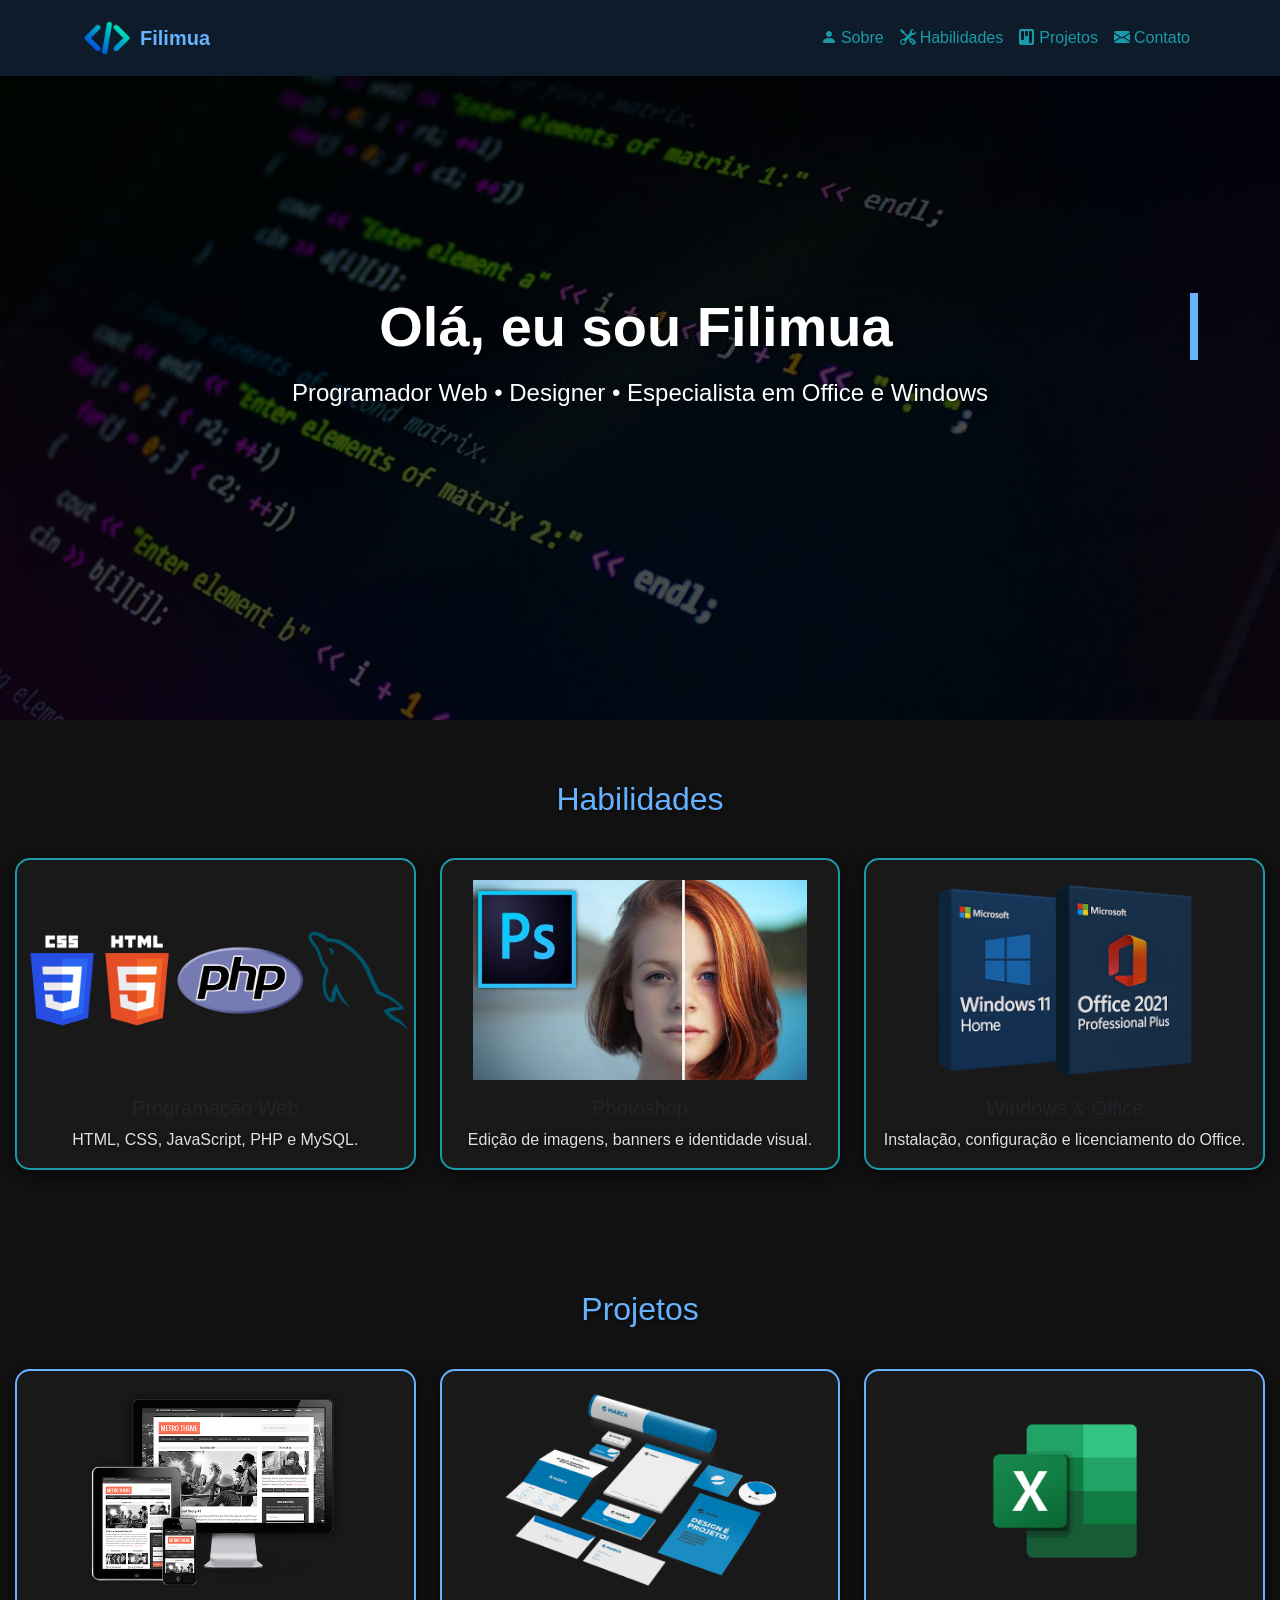
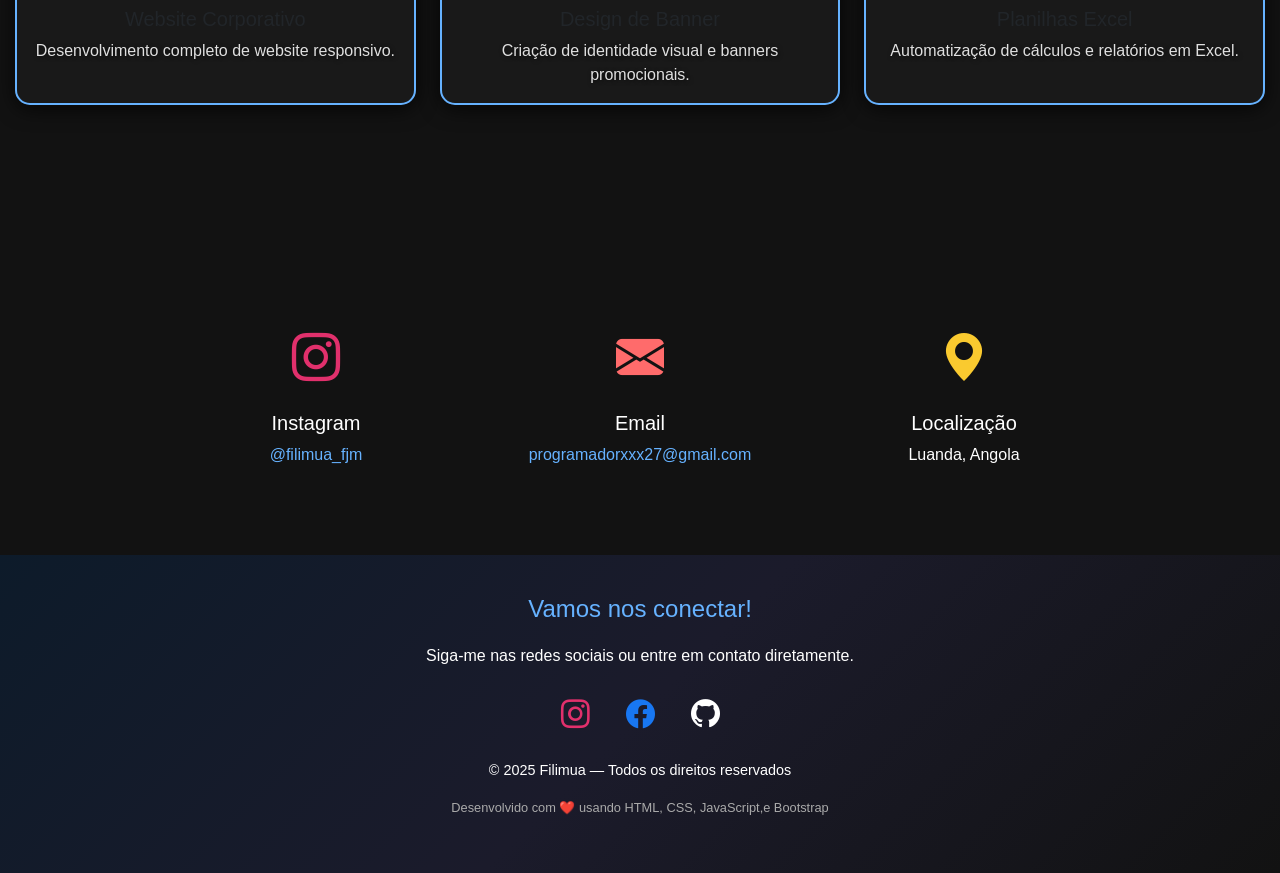
==== index.html @ 7dec506a "Meu portefólio Códigos" ====
<!DOCTYPE html>
<html lang="pt-BR">
<head>
    <link rel="icon" href="images/5338322.png">
  <meta charset="UTF-8">
  <meta name="viewport" content="width=device-width, initial-scale=1.0">
  <title>Portfólio — Filimua</title>
  <link rel="stylesheet" href="css/bootstrap.min.css">
  <link rel="stylesheet" href="css/bootstrap-icons.css">
  <style>
    /* ---------- BASE ---------- */
    body {
      font-family: 'Poppins', sans-serif;
      background-color: #121212;
      color: #fff;
      margin: 0;
      scroll-behavior: smooth;
    }
    a { text-decoration: none; color: #0d6efd; }
    a:hover { color: #66b2ff; }

    /* ---------- NAVBAR ---------- */
    .navbar { background-color: #0d1b2a !important; }
    .navbar .nav-link { color: #1b9aaa; font-weight: 500; transition: color 0.3s; }
    .navbar .nav-link:hover { color: #66b2ff; }
    .navbar-brand span { color: #66b2ff; font-weight: bold; }

    /* ---------- HERO ---------- */
    .hero-portfolio {
      min-height: 80vh;
      background: linear-gradient(rgba(0,0,0,0.7), rgba(0,0,0,0.7)), url('images/pexels-photo-1102797.jfif') center/cover no-repeat;
      display: flex; align-items: center; justify-content: center; text-align: center; color: #fff;
      position: relative;
    }
    .hero-portfolio h1 {
      font-size: 3.5rem;
      font-weight: 700;
      text-shadow: 2px 2px 8px rgba(0,0,0,0.7);
      overflow: hidden;
      white-space: nowrap;
      border-right: 0.15em solid #66b2ff;
      animation: typing 3s steps(30,end) 1, blink 0.75s step-end infinite;
    }
    .hero-portfolio p {
      font-size: 1.5rem; 
      margin-top: 15px; 
      text-shadow: 2px 2px 8px rgba(0,0,0,0.7);
      opacity: 0; animation: fadeIn 2s forwards 3s;
    }
    @keyframes typing { from { width: 0; } to { width: 100%; } }
    @keyframes blink { 50% { border-color: transparent; } }
    @keyframes fadeIn { to { opacity: 1; } }

    /* ---------- SECTIONS ---------- */
    section { padding: 60px 15px; }
    h2.section-title {
      text-align: center; margin-bottom: 40px;
      color: #66b2ff;
      text-shadow: 1px 1px 5px rgba(0,0,0,0.6);
      opacity: 0; transform: translateY(20px); transition: all 0.8s ease-in-out;
    }
    .fade-up { opacity: 1 !important; transform: translateY(0) !important; }

    /* ---------- CARDS ---------- */
    .card {
      border-radius: 15px;
      overflow: hidden;
      background-color: rgba(27,27,27,0.85);
      box-shadow: 0 4px 20px rgba(0,0,0,0.7);
      transition: transform 0.3s, box-shadow 0.3s, opacity 0.6s;
      opacity: 0;
      transform: translateY(30px);
      text-align: center;
    }
    .card:hover { transform: scale(1.05); box-shadow: 0 8px 25px rgba(0,0,0,0.7); }
    .card p { color: #e0e0e0; text-shadow: 1px 1px 4px rgba(0,0,0,0.6); }

    /* ---------- ÍCONES ---------- */
    .skill-icon { 
      font-size: 3rem; 
      color: #66b2ff; 
      text-shadow: 2px 2px 6px rgba(0,0,0,0.7);
      transition: transform 0.3s, color 0.3s; 
    }
    .skill-icon:hover { transform: rotate(15deg) scale(1.3); color: #ffcc00; }

    /* ---------- BOTÃO VOLTAR AO TOPO ---------- */
    #btnTop {
      position: fixed; bottom: 30px; right: 30px;
      background-color: #0d1b2a; color: #66b2ff;
      border: none; padding: 12px 16px; border-radius: 50%;
      font-size: 1.5rem; cursor: pointer; display: none;
      box-shadow: 0 4px 12px rgba(0,0,0,0.5);
      transition: background-color 0.3s, transform 0.3s; z-index: 999;
    }
    #btnTop:hover { background-color: #66b2ff; color: #0d1b2a; transform: scale(1.1); }

    /* ---------- FOOTER ---------- */
    footer { background-color: #0d1b2a; color: #66b2ff; text-align: center; padding: 40px 15px; }
    footer a { color: #1b9aaa; margin: 0 10px; font-size: 1.5rem; transition: color 0.3s; }
    footer a:hover { color: #66b2ff; }

    /* ---------- RESPONSIVO ---------- */
    @media (max-width:768px){
      .hero-portfolio h1{ font-size:2.5rem; }
      .hero-portfolio p{ font-size:1.2rem; }
      .skill-icon { font-size: 2.5rem; }
    }

      /* Hover efeito para imagens e cards */
  .skill-card:hover, .project-card:hover {
    transform: scale(1.05);
    box-shadow: 0 8px 25px rgba(0,0,0,0.7);
    border-color: #ffcc00; /* destaque ao passar o mouse */
  }

  .skill-card img:hover, .project-card img:hover {
    transform: scale(1.1);
  }

  .contact-item:hover {
  transform: translateY(-10px);
}
.contact-item i {
  display: block;
  margin: 0 auto;
}
  </style>
</head>
<body>

  <!-- NAVBAR -->
  <nav class="navbar navbar-expand-lg navbar-dark fixed-top shadow-sm">
    <div class="container">
      <a class="navbar-brand d-flex align-items-center" href="#">
        <img src="images/5338322.png" alt="logo" width="50" class="me-2">
        <span class="brand-name">Filimua</span>
      </a>
      <button class="navbar-toggler" type="button" data-bs-toggle="collapse" data-bs-target="#navMenu">
        <span class="navbar-toggler-icon"></span>
      </button>
      <div class="collapse navbar-collapse" id="navMenu">
        <ul class="navbar-nav ms-auto mb-2 mb-lg-0">
          <li class="nav-item"><a class="nav-link" href="sobre.html"><i class="bi bi-person-fill me-1"></i>Sobre</a></li>
          <li class="nav-item"><a class="nav-link" href="#habilidades"><i class="bi bi-tools me-1"></i>Habilidades</a></li>
          <li class="nav-item"><a class="nav-link" href="#projetos"><i class="bi bi-kanban-fill me-1"></i>Projetos</a></li>
          <li class="nav-item"><a class="nav-link" href="#contacto"><i class="bi bi-envelope-fill me-1"></i>Contato</a></li>
        </ul>
      </div>
    </div>
  </nav>

  <!-- HERO -->
  <header class="hero-portfolio">
    <div class="container">
      <h1>Olá, eu sou Filimua</h1>
      <p>Programador Web • Designer • Especialista em Office e Windows</p>
    </div>
  </header>

<!-- HABILIDADES -->
<section id="habilidades">
  <h2 class="section-title">Habilidades</h2>
  <div class="row g-4">
    <div class="col-md-4">
      <a href="#" class="text-decoration-none">
        <div class="card project-card h-100 text-center skill-card" style="border:2px solid #1b9aaa; transition: transform 0.3s, border-color 0.3s, box-shadow 0.3s;">
          <img src="images/html-css-php-mysql-logo-png-transparent-23.png" class="card-img-top mx-auto d-block" alt="Programação Web" style="height:200px; object-fit:contain; margin-top:20px; transition: transform 0.3s;">
          <div class="card-body">
            <h5 class="card-title">Programação Web</h5>
            <p class="card-text">HTML, CSS, JavaScript, PHP e MySQL.</p>
          </div>
        </div>
      </a>
    </div>
    <div class="col-md-4">
      <a href="#" class="text-decoration-none">
        <div class="card project-card h-100 text-center skill-card" style="border:2px solid #1b9aaa; transition: transform 0.3s, border-color 0.3s, box-shadow 0.3s;">
          <img src="images/FOTOSHOP.jpg" class="card-img-top mx-auto d-block" alt="Photoshop" style="height:200px; object-fit:contain; margin-top:20px; transition: transform 0.3s;">
          <div class="card-body">
            <h5 class="card-title">Photoshop</h5>
            <p class="card-text">Edição de imagens, banners e identidade visual.</p>
          </div>
        </div>
      </a>
    </div>
    <div class="col-md-4">
      <a href="#" class="text-decoration-none">
        <div class="card project-card h-100 text-center skill-card" style="border:2px solid #1b9aaa; transition: transform 0.3s, border-color 0.3s, box-shadow 0.3s;">
          <img src="images/11h2021.png" class="card-img-top mx-auto d-block" alt="Windows & Office" style="height:200px; object-fit:contain; margin-top:20px; transition: transform 0.3s;">
          <div class="card-body">
            <h5 class="card-title">Windows & Office</h5>
            <p class="card-text">Instalação, configuração e licenciamento do Office.</p>
          </div>
        </div>
      </a>
    </div>
  </div>
</section>

<!-- PROJETOS -->
<section id="projetos">
  <h2 class="section-title">Projetos</h2>
  <div class="row g-4">
    <div class="col-md-4">
      <a href="#" class="text-decoration-none">
        <div class="card project-card h-100 text-center project-card" style="border:2px solid #66b2ff; transition: transform 0.3s, border-color 0.3s, box-shadow 0.3s;">
          <img src="images/metro-theme-big.png" class="card-img-top mx-auto d-block" alt="Website Corporativo" style="height:200px; object-fit:contain; margin-top:20px; transition: transform 0.3s;">
          <div class="card-body">
            <h5 class="card-title">Website Corporativo</h5>
            <p class="card-text">Desenvolvimento completo de website responsivo.</p>
          </div>
        </div>
      </a>
    </div>
    <div class="col-md-4">
      <a href="#" class="text-decoration-none">
        <div class="card project-card h-100 text-center project-card" style="border:2px solid #66b2ff; transition: transform 0.3s, border-color 0.3s, box-shadow 0.3s;">
          <img src="images/0-4.png" class="card-img-top mx-auto d-block" alt="Design de Banner" style="height:200px; object-fit:contain; margin-top:20px; transition: transform 0.3s;">
          <div class="card-body">
            <h5 class="card-title">Design de Banner</h5>
            <p class="card-text">Criação de identidade visual e banners promocionais.</p>
          </div>
        </div>
      </a>
    </div>
    <div class="col-md-4">
      <a href="#" class="text-decoration-none">
        <div class="card project-card h-100 text-center project-card" style="border:2px solid #66b2ff; transition: transform 0.3s, border-color 0.3s, box-shadow 0.3s;">
          <img src="images/Microsoft_Excel-Logo.wine.png" class="card-img-top mx-auto d-block" alt="Planilhas Excel" style="height:200px; object-fit:contain; margin-top:20px; transition: transform 0.3s;">
          <div class="card-body">
            <h5 class="card-title">Planilhas Excel</h5>
            <p class="card-text">Automatização de cálculos e relatórios em Excel.</p>
          </div>
        </div>
      </a>
    </div>
  </div>
</section>


<!-- CONTATO -->
<section id="contacto" class="py-5" style="background-color:#121212;">
  <div class="container text-center">
    <h2 class="section-title mb-5" style="color:#66b2ff;">Contatos</h2>
    
    <div class="d-flex justify-content-center flex-wrap gap-4">

      <div class="contact-item p-4" style="flex:1 1 250px; max-width:300px; transition: transform 0.3s;">
        <i class="bi bi-instagram" style="color:#e1306c; font-size:3rem; transition: transform 0.3s;"></i>
        <h5 class="mt-3" style="color:#fff;">Instagram</h5>
        <p><a href="https://www.instagram.com/filimuafjm/" style="color:#66b2ff; text-decoration:none;">@filimua_fjm</a></p>
      </div>

      <div class="contact-item p-4" style="flex:1 1 250px; max-width:300px; transition: transform 0.3s;">
        <i class="bi bi-envelope-fill" style="font-size:3rem; color:#ff6b6b;"></i>
        <h5 class="mt-3" style="color:#fff;">Email</h5>
        <p><a href="mailto:programadorxxx27@gmail.com" style="color:#66b2ff; text-decoration:none;">programadorxxx27@gmail.com</a></p>
      </div>

      <div class="contact-item p-4" style="flex:1 1 250px; max-width:300px; transition: transform 0.3s;">
        <i class="bi bi-geo-alt-fill" style="font-size:3rem; color:#faca2f;"></i>
        <h5 class="mt-3" style="color:#fff;">Localização</h5>
        <p>Luanda, Angola</p>
      </div>

    </div>
  </div>
</section>

  <!-- BOTÃO VOLTAR AO TOPO -->
  <button id="btnTop"><i class="bi bi-arrow-up"></i></button>

  <!-- FOOTER -->
  <!-- FOOTER -->
<footer style="background: linear-gradient(135deg, #0d1b2a, #1b1b2b, #121212); color:#fff; padding:40px 15px; text-align:center;">
  <div class="container">
    <h4 style="color:#66b2ff; margin-bottom:20px;">Vamos nos conectar!</h4>
    <p style="margin-bottom:25px;">Siga-me nas redes sociais ou entre em contato diretamente.</p>
    
    <div class="d-flex justify-content-center flex-wrap gap-3 mb-4">
      <a href="https://www.instagram.com/filimuafjm/" target="_blank" style="color:#e1306c; font-size:1.8rem; transition: transform 0.3s;"><i class="bi bi-instagram"></i></a>
      <a href="https://www.facebook.com/profile.php?id=61578217589102" target="_blank" style="color:#1877f2; font-size:1.8rem; transition: transform 0.3s;"><i class="bi bi-facebook"></i></a>
      <a href="https://github.com/Programador458" target="_blank" style="color:#fff; font-size:1.8rem; transition: transform 0.3s;"><i class="bi bi-github"></i></a>
    </div>

    <p style="font-size:0.9rem;">© 2025 Filimua — Todos os direitos reservados</p>
    <p style="font-size:0.8rem; color:#aaa;">Desenvolvido com ❤️ usando HTML, CSS, JavaScript,e Bootstrap</p>
  </div>
</footer>

  <script src="js/bootstrap.bundle.js"></script>
  <script>
    // Fade-in cards e títulos ao scroll
    const observer = new IntersectionObserver(entries => {
      entries.forEach(entry => {
        if(entry.isIntersecting){
          entry.target.classList.add('fade-up');
          entry.target.style.opacity = 1;
        }
      });
    }, { threshold: 0.2 });
    document.querySelectorAll('.card, .section-title').forEach(el => observer.observe(el));

    // Botão voltar ao topo
    const btnTop = document.getElementById('btnTop');
    window.onscroll = function() {
      if(document.body.scrollTop > 300 || document.documentElement.scrollTop > 300){
        btnTop.style.display = "block";
      } else { btnTop.style.display = "none"; }
    };
    btnTop.onclick = function() {
      window.scrollTo({ top: 0, behavior: 'smooth' });
    };
  </script>
</body>
</html>
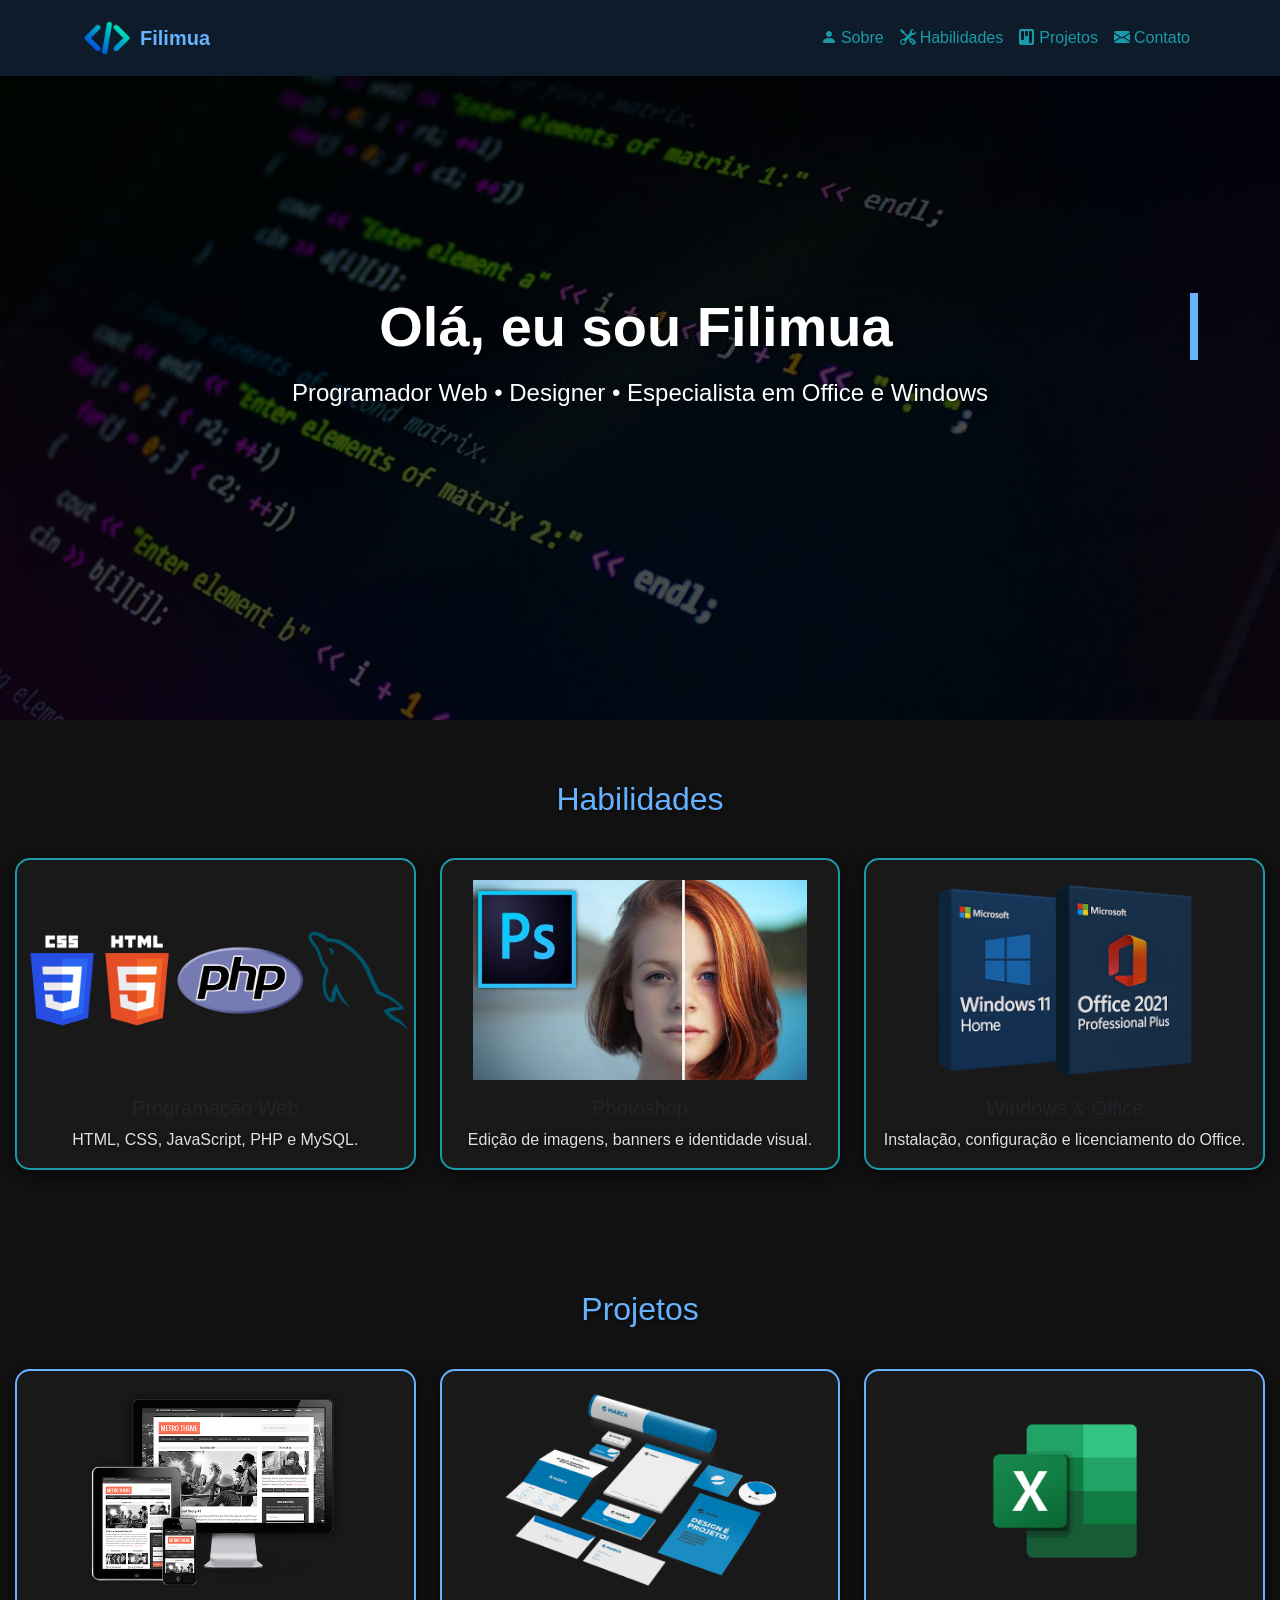
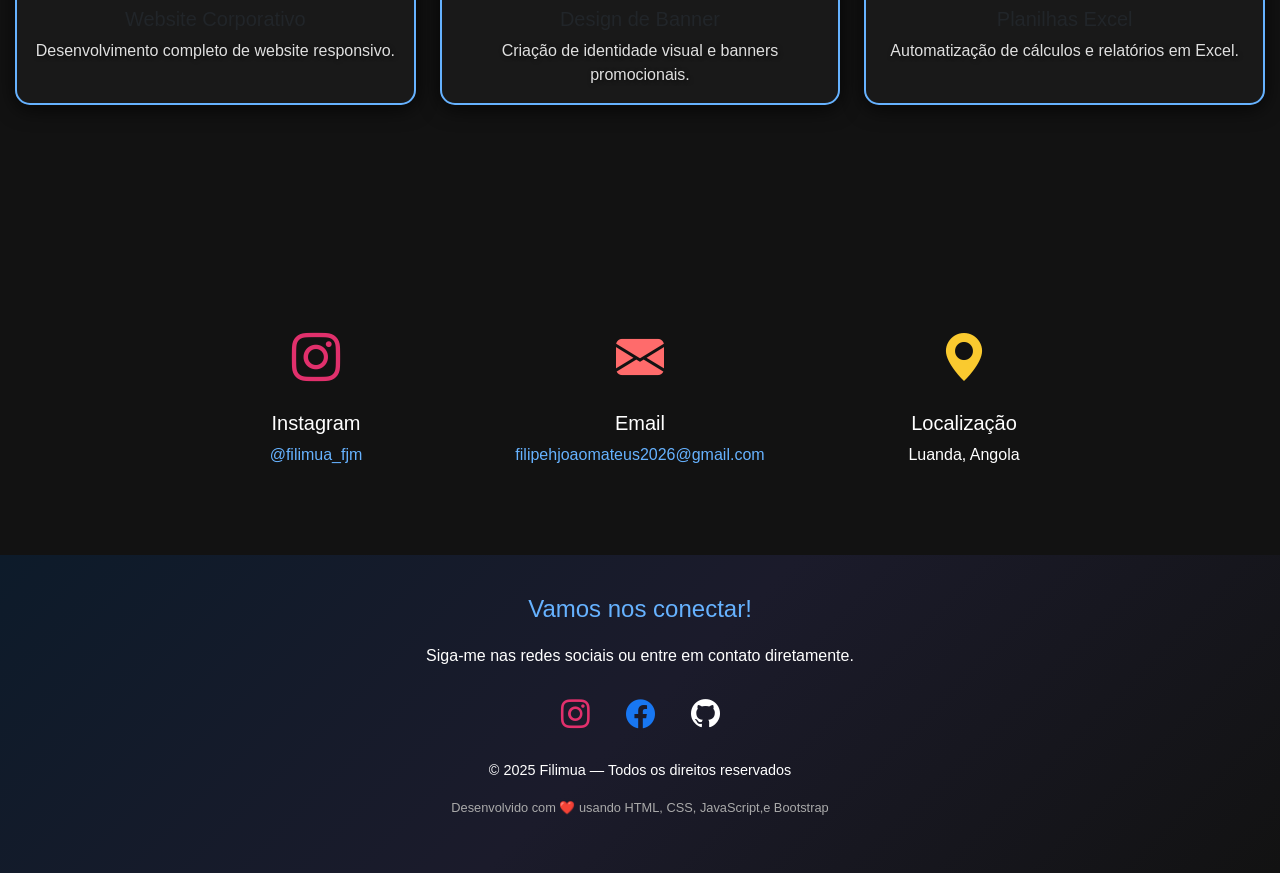
==== commit 987e2d3a: "Update title and contact information in index.html Atualização do index" ====
--- a/index.html
+++ b/index.html
@@ -4,7 +4,7 @@
     <link rel="icon" href="images/5338322.png">
   <meta charset="UTF-8">
   <meta name="viewport" content="width=device-width, initial-scale=1.0">
-  <title>Portfólio — Filimua</title>
+  <title>Portfólio — Filipe João Mateus</title>
   <link rel="stylesheet" href="css/bootstrap.min.css">
   <link rel="stylesheet" href="css/bootstrap-icons.css">
   <style>
@@ -255,7 +255,7 @@
       <div class="contact-item p-4" style="flex:1 1 250px; max-width:300px; transition: transform 0.3s;">
         <i class="bi bi-envelope-fill" style="font-size:3rem; color:#ff6b6b;"></i>
         <h5 class="mt-3" style="color:#fff;">Email</h5>
-        <p><a href="mailto:programadorxxx27@gmail.com" style="color:#66b2ff; text-decoration:none;">programadorxxx27@gmail.com</a></p>
+        <p><a href="mailto:filipehjoaomateus2026@gmail.com" style="color:#66b2ff; text-decoration:none;">filipehjoaomateus2026@gmail.com</a></p>
       </div>
 
       <div class="contact-item p-4" style="flex:1 1 250px; max-width:300px; transition: transform 0.3s;">
@@ -281,7 +281,7 @@
     <div class="d-flex justify-content-center flex-wrap gap-3 mb-4">
       <a href="https://www.instagram.com/filimuafjm/" target="_blank" style="color:#e1306c; font-size:1.8rem; transition: transform 0.3s;"><i class="bi bi-instagram"></i></a>
       <a href="https://www.facebook.com/profile.php?id=61578217589102" target="_blank" style="color:#1877f2; font-size:1.8rem; transition: transform 0.3s;"><i class="bi bi-facebook"></i></a>
-      <a href="https://github.com/Programador458" target="_blank" style="color:#fff; font-size:1.8rem; transition: transform 0.3s;"><i class="bi bi-github"></i></a>
+      <a href="https://github.com/filipejoaomateus2026-crypto" target="_blank" style="color:#fff; font-size:1.8rem; transition: transform 0.3s;"><i class="bi bi-github"></i></a>
     </div>
 
     <p style="font-size:0.9rem;">© 2025 Filimua — Todos os direitos reservados</p>
